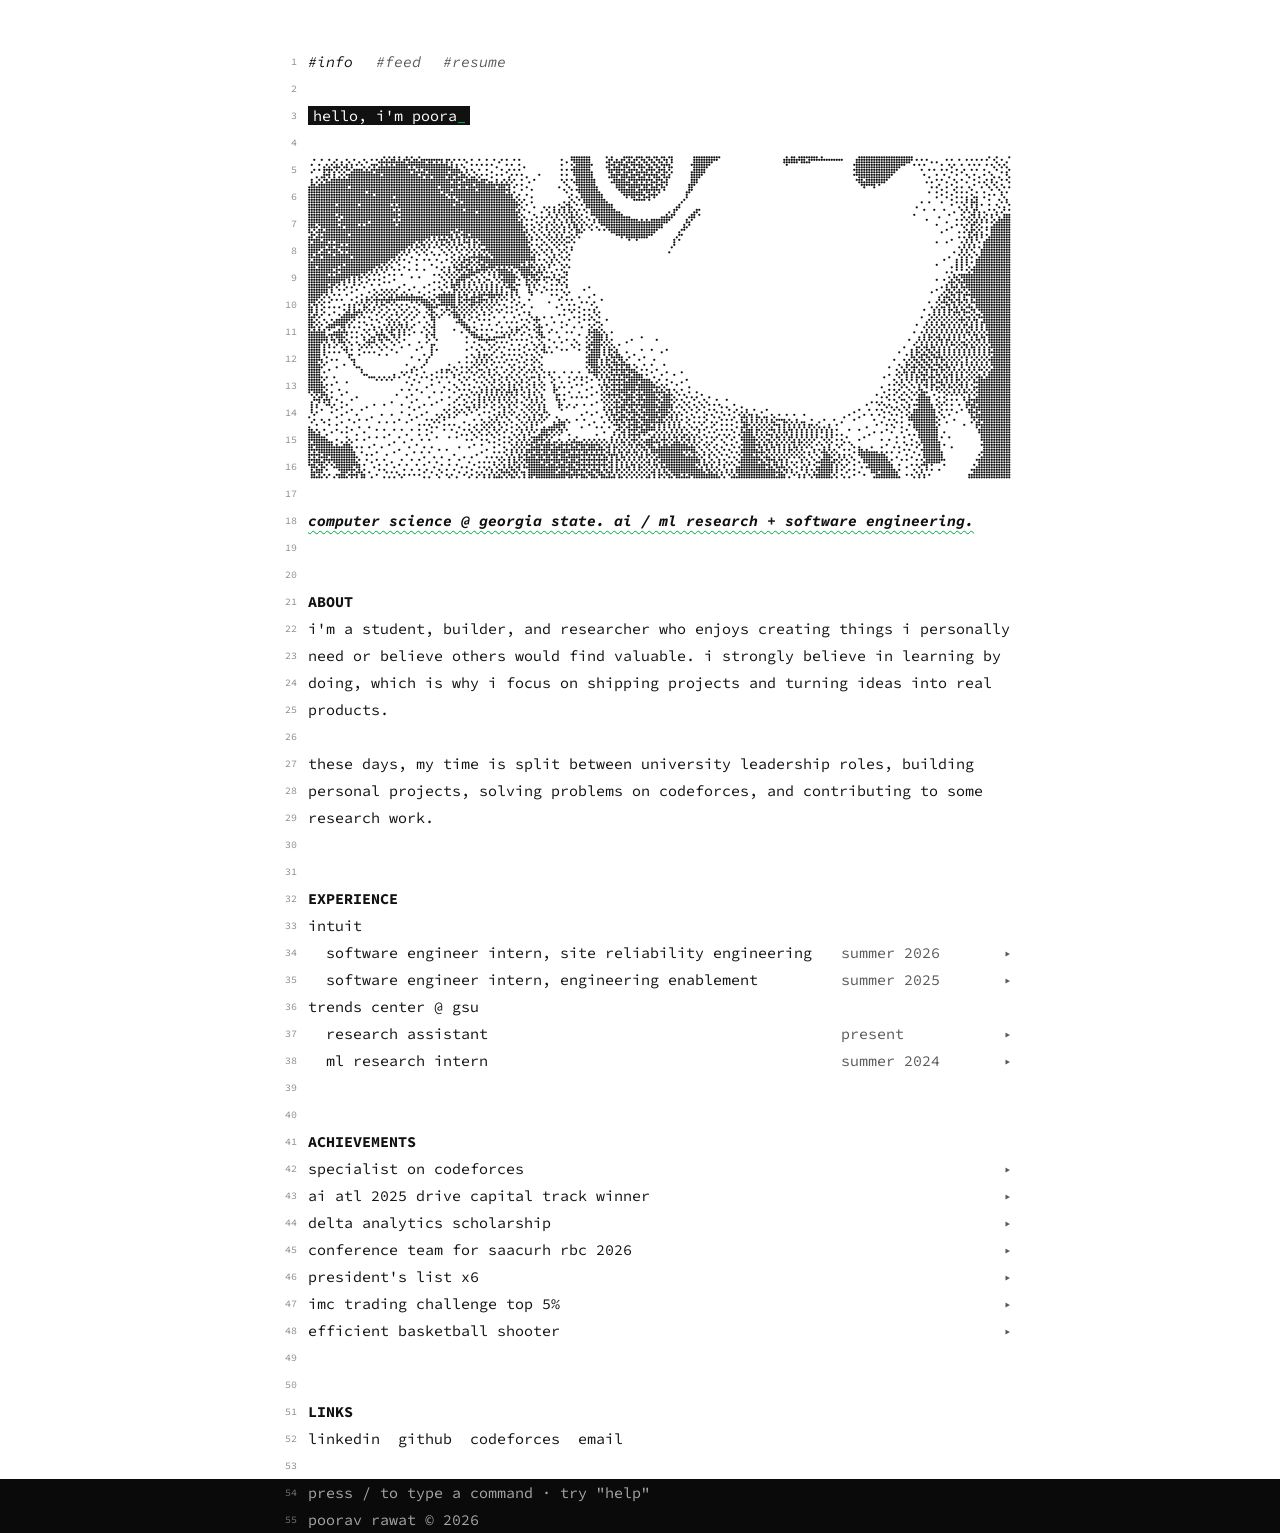
==== public/index.html @ 37508ff2 "Italicize dropdown descriptions Co-Authored-By: Devin AI <158243242+devin-ai-integration[bot]@users." ====
<!DOCTYPE html>
<html lang="en">

<head>
    <meta charset="UTF-8">
    <meta name="viewport" content="width=device-width, initial-scale=1.0">
    <meta name="description" content="Poorav Rawat — CS student at Georgia State, exploring AI, ML research, and software engineering.">
    <title>poorav rawat</title>

    <!-- Fonts -->
    <link rel="preconnect" href="https://fonts.googleapis.com">
    <link rel="preconnect" href="https://fonts.gstatic.com" crossorigin>
    <link href="https://fonts.googleapis.com/css2?family=Source+Code+Pro&display=swap" rel="stylesheet">

    <!-- Favicon -->
    <link rel="icon" type="image/x-icon" href="assets/favicon_io/favicon.ico">
    <link rel="icon" type="image/png" sizes="32x32" href="assets/favicon_io/favicon-32x32.png">
    <link rel="icon" type="image/png" sizes="16x16" href="assets/favicon_io/favicon-16x16.png">
    <link rel="apple-touch-icon" href="assets/favicon_io/apple-touch-icon.png">
    <link rel="manifest" href="assets/favicon_io/site.webmanifest">

    <!-- Stylesheet -->
    <link rel="stylesheet" href="css/style.css">
</head>

<body>
<main class="doc">
<div class="sheet">

  <div class="l"><nav class="nav" aria-label="Site"><a href="index.html" aria-current="page">info</a><a href="feed.html">feed</a><a href="assets/Poorav_Rawat_Resume.pdf" target="_blank" rel="noopener noreferrer">resume</a></nav></div>
  <div class="l"></div>
  <div class="l notice heading-row"><h1 id="hero-name" aria-label="Hello, I'm Poorav Rawat">Hello, I'm Poorav Rawat</h1></div>
  <div class="l"></div>
  <figure class="l portrait print"><span class="head"><canvas id="portrait" data-src="assets/profile.jpg" data-focus="0.25 0.52" data-zoom="1" role="img" aria-label="Dot-matrix print of Poorav Rawat"></canvas></span></figure>
  <div class="l"></div>
  <div class="l notice tagline"><p>Computer Science @ Georgia State. AI / ML research + software engineering.</p></div>
  <div class="l"></div>
  <div class="l"></div>
  <div class="l section-heading heading-row"><h2>About</h2></div>
  <div class="l notice"><p>I'm a student, builder, and researcher who enjoys creating things I personally need or believe others would find valuable. I strongly believe in learning by doing, which is why I focus on shipping projects and turning ideas into real products.</p></div>
  <div class="l"></div>
  <div class="l notice"><p>These days, my time is split between university leadership roles, building personal projects, solving problems on Codeforces, and contributing to some research work.</p></div>
  <div class="l"></div>
</div>

<div class="sheet">
  <div class="l"></div>
  <div class="l section-heading heading-row"><h2>Experience</h2></div>
  <div class="l caps"><span>Intuit</span></div>
  <div class="l tx"><span><button class="toggle" type="button" aria-expanded="false" aria-controls="exp-1">Software Engineer Intern, Site Reliability Engineering<span class="mk" aria-hidden="true">▸</span></button></span><span class="muted">Summer 2026</span></div>
  <div class="l notice indent muted detail" id="exp-1" hidden><p>Engineered zero-downtime database migrations, chaos-tested production resilience, and cut incident rollback times by 50%.</p></div>
  <div class="l tx"><span><button class="toggle" type="button" aria-expanded="false" aria-controls="exp-2">Software Engineer Intern, Engineering Enablement<span class="mk" aria-hidden="true">▸</span></button></span><span class="muted">Summer 2025</span></div>
  <div class="l notice indent muted detail" id="exp-2" hidden><p>Migrated Intuit Mailchimp&rsquo;s CI pipeline used by 600+ developers from bare metal colocation nodes to AWS based Jenkins pipeline and optimized resource usage with Kubernetes-based runners, which reduced CI times by almost 30 percent.</p></div>
  <div class="l caps"><span>Trends Center @ GSU</span></div>
  <div class="l tx"><span><button class="toggle" type="button" aria-expanded="false" aria-controls="exp-3">Research Assistant<span class="mk" aria-hidden="true">▸</span></button></span><span class="muted">Present</span></div>
  <div class="l notice indent muted detail" id="exp-3" hidden><p>Re-architected a PyTorch neuroimaging framework and implemented transformer attention layers, optimizing computational efficiency and throughput for large-scale datasets. Scaled the system via distributed Python pipelines on multi-GPU HPC clusters to ensure stable, high-throughput deep learning workflows.</p></div>
  <div class="l tx"><span><button class="toggle" type="button" aria-expanded="false" aria-controls="exp-4">ML Research Intern<span class="mk" aria-hidden="true">▸</span></button></span><span class="muted">Summer 2024</span></div>
  <div class="l notice indent muted detail" id="exp-4" hidden><p>Optimized architecture for a neuroimaging model for fMRI data using parameter screening (DSD) to isolate critical hyperparameters and reduce model error rates.</p></div>
</div>

<div class="sheet">
  <div class="l"></div>
</div>

<div class="sheet">
  <div class="l"></div>
  <div class="l section-heading heading-row"><h2>Achievements</h2></div>
  <div class="l tx flush"><span><button class="toggle" type="button" aria-expanded="false" aria-controls="ach-1">Specialist on Codeforces<span class="mk" aria-hidden="true">▸</span></button></span></div>
  <div class="l notice muted detail" id="ach-1" hidden><p>1500+ rating on Codeforces competitive programming platform (top 10%)</p></div>
  <div class="l tx flush"><span><button class="toggle" type="button" aria-expanded="false" aria-controls="ach-2">AI ATL 2025 Drive Capital track winner<span class="mk" aria-hidden="true">▸</span></button></span></div>
  <div class="l notice muted detail" id="ach-2" hidden><p>First place for implementing an industry grade application of AI</p></div>
  <div class="l tx flush"><span><button class="toggle" type="button" aria-expanded="false" aria-controls="ach-3">Delta analytics scholarship<span class="mk" aria-hidden="true">▸</span></button></span></div>
  <div class="l notice muted detail" id="ach-3" hidden><p>Awarded for exceptional achievements in the field of CS</p></div>
  <div class="l tx flush"><span><button class="toggle" type="button" aria-expanded="false" aria-controls="ach-4">Conference team for SAACURH RBC 2026<span class="mk" aria-hidden="true">▸</span></button></span></div>
  <div class="l notice muted detail" id="ach-4" hidden><p>Hospitality chair for SAACURH regional business conference</p></div>
  <div class="l tx flush"><span><button class="toggle" type="button" aria-expanded="false" aria-controls="ach-5">President's list x6<span class="mk" aria-hidden="true">▸</span></button></span></div>
  <div class="l notice muted detail" id="ach-5" hidden><p>Awarded for achieving a perfect 4.0 GPA, 6 semesters in a row</p></div>
  <div class="l tx flush"><span><button class="toggle" type="button" aria-expanded="false" aria-controls="ach-6">IMC Trading Challenge Top 5%<span class="mk" aria-hidden="true">▸</span></button></span></div>
  <div class="l notice muted detail" id="ach-6" hidden><p>Ranked in the top 5% among 18k+ teams in the annual IMC trading challenge</p></div>
  <div class="l tx flush"><span><button class="toggle" type="button" aria-expanded="false" aria-controls="ach-7">Efficient basketball shooter<span class="mk" aria-hidden="true">▸</span></button></span></div>
  <div class="l notice muted detail" id="ach-7" hidden><p>50% from 3 point line (better than Steph Curry's 3pt%)</p></div>
</div>

<div class="sheet">
  <div class="l"></div>
  <div class="l"></div>
  <div class="l section-heading heading-row"><h2>Links</h2></div>
  <div class="l"><span class="chips">
      <a href="https://www.linkedin.com/in/pooravrawat/" target="_blank" rel="noopener noreferrer">LinkedIn</a>
      <a href="https://github.com/pooravrawat1" target="_blank" rel="noopener noreferrer">GitHub</a>
      <a href="https://codeforces.com/profile/prawat2" target="_blank" rel="noopener noreferrer">Codeforces</a>
      <a href="mailto:pooravrawat@gmail.com">Email</a>
  </span></div>
  <div class="l pre-foot"></div>
</div>
<div class="site-footer">
<div class="sheet">
  <div class="l command-hint muted"><span>press / to type a command · try "help"</span></div>
  <footer class="l foot"><span>Poorav Rawat &copy; 2026</span></footer>
</div>
</div>
</main>

<script src="js/main.js"></script>
</body>

</html>
---- public/css/style.css ----
/* A printed transcript: one monospace face at one weight, every line numbered. */
:root {
    --ink: #111;
    --paper: #fff;
    --gutter: #8a8a8a;
    --faint: #c9c9c9;
    --muted: #595959;
    --accent: #00a83e;
    --mono: "Source Code Pro", ui-monospace, Menlo, monospace;
    --lh: 1.8;
}

html {
    color-scheme: light;
}

*,
*::before,
*::after {
    box-sizing: border-box;
}

html {
    -webkit-text-size-adjust: 100%;
}

body {
    margin: 0;
    color: var(--ink);
    font-family: var(--mono);
    font-size: 15px;
    line-height: var(--lh);
    text-transform: lowercase;
}

a {
    color: inherit;
    text-decoration: none;
}

a:hover,
a:focus-visible {
    color: var(--accent);
    outline: none;
    text-decoration: none;
}

b, strong, em, th, h1, h2, h3, h4, h5, h6 {
    font-weight: 400;
}

h1, h2, h3, p, figure {
    font: inherit;
    margin: 0;
}

h1 {
    display: inline;
    text-align: left;
    padding: 0 .5ch;
    background: var(--ink);
    color: var(--paper);
    -webkit-box-decoration-break: clone;
    box-decoration-break: clone;
}

::selection {
    background: var(--ink);
    color: var(--paper);
}

/* ─── Sheet & numbered lines ─────────────── */
.doc {
    counter-reset: ln;
    display: flex;
    flex-direction: column;
    min-height: 100vh;
    padding: 48px 0 0;
}

.sheet {
    max-width: 88ch;
    width: 100%;
    margin: 0 auto;
    padding: 0 24px 0 64px;
}

.l {
    counter-increment: ln;
    position: relative;
    min-height: calc(var(--lh) * 1em);
    display: flex;
    flex-wrap: wrap;
    justify-content: space-between;
    column-gap: 2ch;
}

.l::before {
    content: counter(ln);
    position: absolute;
    left: -5ch;
    width: 3.2ch;
    text-align: right;
    font-size: 10px;
    color: var(--gutter);
    top: .55em;
}

.l[data-ln]::before {
    cursor: pointer;
}

.l:hover::before {
    color: var(--accent);
}

.l.hl {
    isolation: isolate;
}

.l.hl::after {
    content: "";
    position: absolute;
    z-index: -1;
    inset: 0 0 0 -5ch;
    background: color-mix(in srgb, var(--accent) 12%, transparent);
}

.l.hl::before {
    color: var(--accent);
}

/* Set by main.js: one number per rendered line, so a wrapped row reads 6, 7. */
.l[data-ln]::before {
    content: attr(data-ln);
    white-space: pre;
    line-height: var(--ln-lh);
    top: 0;
}

.l[data-ln][data-first]::before {
    cursor: pointer;
}

.l[hidden] {
    display: none;
}

.indent {
    padding-left: 2ch;
}

.indent2 {
    padding-left: 4ch;
}

.muted {
    color: var(--muted);
}

.detail p {
    font-style: italic;
}

.tagline p {
    font-weight: 700;
    font-style: italic;
    text-decoration: underline wavy var(--accent);
    text-decoration-thickness: 1px;
    text-underline-offset: 4px;
}

/* Two-column table rows: entry on the left, date on the right. */
.tx {
    display: grid;
    grid-template-columns: 1fr 16ch;
    column-gap: 2ch;
}

.tx > :last-child {
    text-align: left;
}

/* Three-column rows: number, title, year. */
.kv3 {
    display: grid;
    grid-template-columns: 6ch 1fr 8ch;
    column-gap: 0;
}

.section-heading {
    display: block;
    text-align: left;
}

.heading-row {
    display: block;
}

.section-heading h2,
.prose h2 {
    text-align: left;
    text-transform: uppercase;
    font-weight: 700;
}

.nav {
    display: flex;
    flex: 1 1 auto;
    flex-wrap: wrap;
    column-gap: 2.5ch;
    justify-content: flex-start;
}

.nav a {
    color: var(--muted);
    font-style: italic;
    text-decoration: none;
}

.nav a::before {
    content: "#";
}

.nav a[aria-current="page"] {
    color: var(--ink);
}

.nav a:hover,
.nav a:focus-visible {
    color: var(--accent);
    outline: none;
    text-decoration: none;
}

.chips {
    display: flex;
    flex-wrap: wrap;
    column-gap: 2ch;
}

.cursor {
    animation: blink 1s step-end infinite;
    color: var(--accent);
}

@keyframes blink {
    50% { opacity: 0; }
}

/* ─── Expandable rows ────────────────────── */
.toggle {
    font: inherit;
    color: inherit;
    background: none;
    border: 0;
    padding: 0;
    margin: 0;
    text-align: left;
    text-transform: inherit;
    cursor: pointer;
    padding-left: 2ch;
}

.flush .toggle {
    padding-left: 0;
}

.tx:has(.toggle) {
    padding-right: 3ch;
}

.toggle .mk {
    position: absolute;
    top: 0;
    right: 0;
    width: 2ch;
    text-align: right;
    color: var(--muted);
}

.toggle:hover,
.toggle:focus-visible {
    outline: none;
    background: transparent;
    color: var(--accent);
}

.toggle:hover .mk,
.toggle:focus-visible .mk {
    color: var(--accent);
}

/* ─── Dot-matrix portrait ────────────────── */
.portrait {
    justify-content: flex-start;
}

.portrait .head {
    display: block;
    flex: 1 1 100%;
    min-width: 0;
    width: 100%;
}

.portrait canvas {
    display: block;
    width: 100%;
    height: calc(var(--lh) * 1em * 12);
}

/* The portrait prints top to bottom in bands, under a dotted print head. */
.portrait.print .head {
    position: relative;
    animation: print-pass 1.6s steps(12, end) .4s backwards;
}

.portrait.print .head::after {
    content: "";
    position: absolute;
    left: 0;
    right: 0;
    top: -2px;
    height: 2px;
    opacity: 0;
    background: repeating-linear-gradient(90deg, var(--ink) 0 1.5px, transparent 1.5px 3px);
    animation: print-head 1.6s steps(12, end) .4s;
}

@keyframes print-pass {
    from { clip-path: inset(-4px -4px 100% -4px); }
    to { clip-path: inset(-4px -4px 0 -4px); }
}

@keyframes print-head {
    from { top: -2px; opacity: 1; }
    to { top: calc(100% - 2px); opacity: 1; }
}

/* ─── Feed ───────────────────────────────── */
a.row-link {
    text-decoration: none;
}

a.row-link:focus-visible {
    outline: none;
}

/* ─── Footer ─────────────────────────────── */
.site-footer {
    color-scheme: dark;
    --ink: #f2f2f2;
    --paper: #0a0a0a;
    --gutter: #747474;
    --faint: #3d3d3d;
    --muted: #a6a6a6;
    --accent: #00a83e;
    flex: 1 0 auto;
    background: var(--paper);
    color: var(--ink);
}

.foot {
    color: var(--muted);
}

.command-hint {
    color: var(--muted);
}

.command-bar {
    position: fixed;
    z-index: 1000;
    inset: auto 0 0;
    padding: .5em 0;
    border-top: 1px solid var(--faint);
    background: var(--paper);
    color: var(--ink);
    box-shadow: 0 -3px 0 color-mix(in srgb, var(--ink) 8%, transparent);
}

.command-inner {
    max-width: 88ch;
    margin: 0 auto;
    padding: 0 24px 0 64px;
}

.command-output {
    max-height: calc(var(--lh) * 8em);
    overflow: auto;
    white-space: pre-wrap;
    color: var(--muted);
}

.command-output:empty {
    display: none;
}

.command-form {
    display: flex;
    align-items: baseline;
    gap: 1ch;
}

.command-prompt {
    color: var(--accent);
}

.command-input {
    flex: 1;
    min-width: 0;
    border: 0;
    outline: 0;
    padding: 0;
    background: transparent;
    color: var(--ink);
    font: inherit;
    text-transform: lowercase;
    caret-color: var(--accent);
}

.command-input::selection {
    background: var(--ink);
    color: var(--paper);
}

.doc > .tail {
    padding-bottom: calc(var(--lh) * 3em);
}

/* ─── Small screens ──────────────────────── */
@media (max-width: 720px) {
    body {
        font-size: 13px;
    }

    .doc {
        padding-top: 28px;
    }

    .sheet {
        padding: 0 16px 0 44px;
    }

    .l::before {
        left: -4.4ch;
    }

    .tx {
        grid-template-columns: 1fr auto;
    }

    .kv3 {
        grid-template-columns: 5ch 1fr 5ch;
    }

    .command-bar {
        padding-inline: 0;
    }

    .command-inner {
        padding: 0 16px 0 44px;
    }

}

@media (prefers-reduced-motion: reduce) {
    *,
    *::before,
    *::after {
        animation: none !important;
        transition: none !important;
    }
}
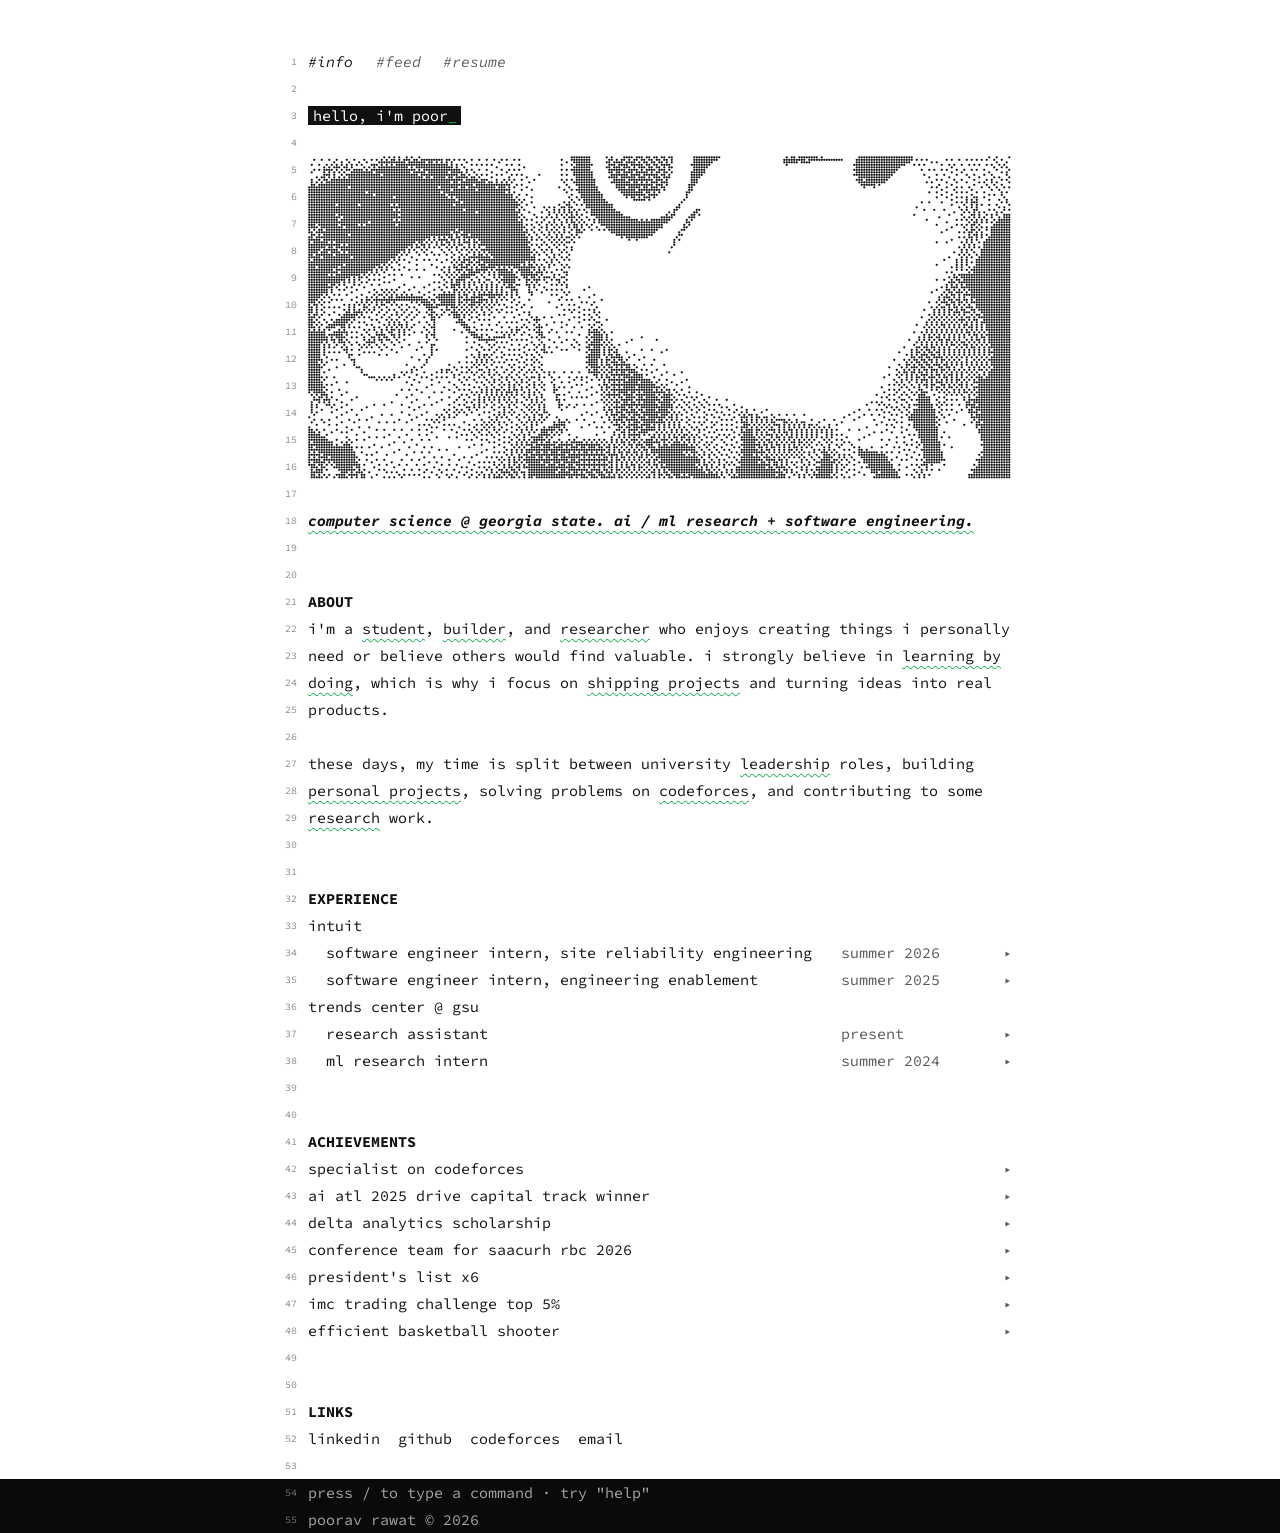
==== commit e7cc805b: "Underline about-section keywords with the green squiggle Co-Authored-By: Devin AI <158243242+devin-a" ====
--- a/public/index.html
+++ b/public/index.html
@@ -37,9 +37,9 @@
   <div class="l"></div>
   <div class="l"></div>
   <div class="l section-heading heading-row"><h2>About</h2></div>
-  <div class="l notice"><p>I'm a student, builder, and researcher who enjoys creating things I personally need or believe others would find valuable. I strongly believe in learning by doing, which is why I focus on shipping projects and turning ideas into real products.</p></div>
+  <div class="l notice"><p>I'm a <span class="sq">student</span>, <span class="sq">builder</span>, and <span class="sq">researcher</span> who enjoys creating things I personally need or believe others would find valuable. I strongly believe in <span class="sq">learning by doing</span>, which is why I focus on <span class="sq">shipping projects</span> and turning ideas into real products.</p></div>
   <div class="l"></div>
-  <div class="l notice"><p>These days, my time is split between university leadership roles, building personal projects, solving problems on Codeforces, and contributing to some research work.</p></div>
+  <div class="l notice"><p>These days, my time is split between university <span class="sq">leadership</span> roles, building <span class="sq">personal projects</span>, solving problems on <span class="sq">Codeforces</span>, and contributing to some <span class="sq">research</span> work.</p></div>
   <div class="l"></div>
 </div>
 
--- a/public/css/style.css
+++ b/public/css/style.css
@@ -165,6 +165,10 @@
 .tagline p {
     font-weight: 700;
     font-style: italic;
+}
+
+.tagline p,
+.sq {
     text-decoration: underline wavy var(--accent);
     text-decoration-thickness: 1px;
     text-underline-offset: 4px;
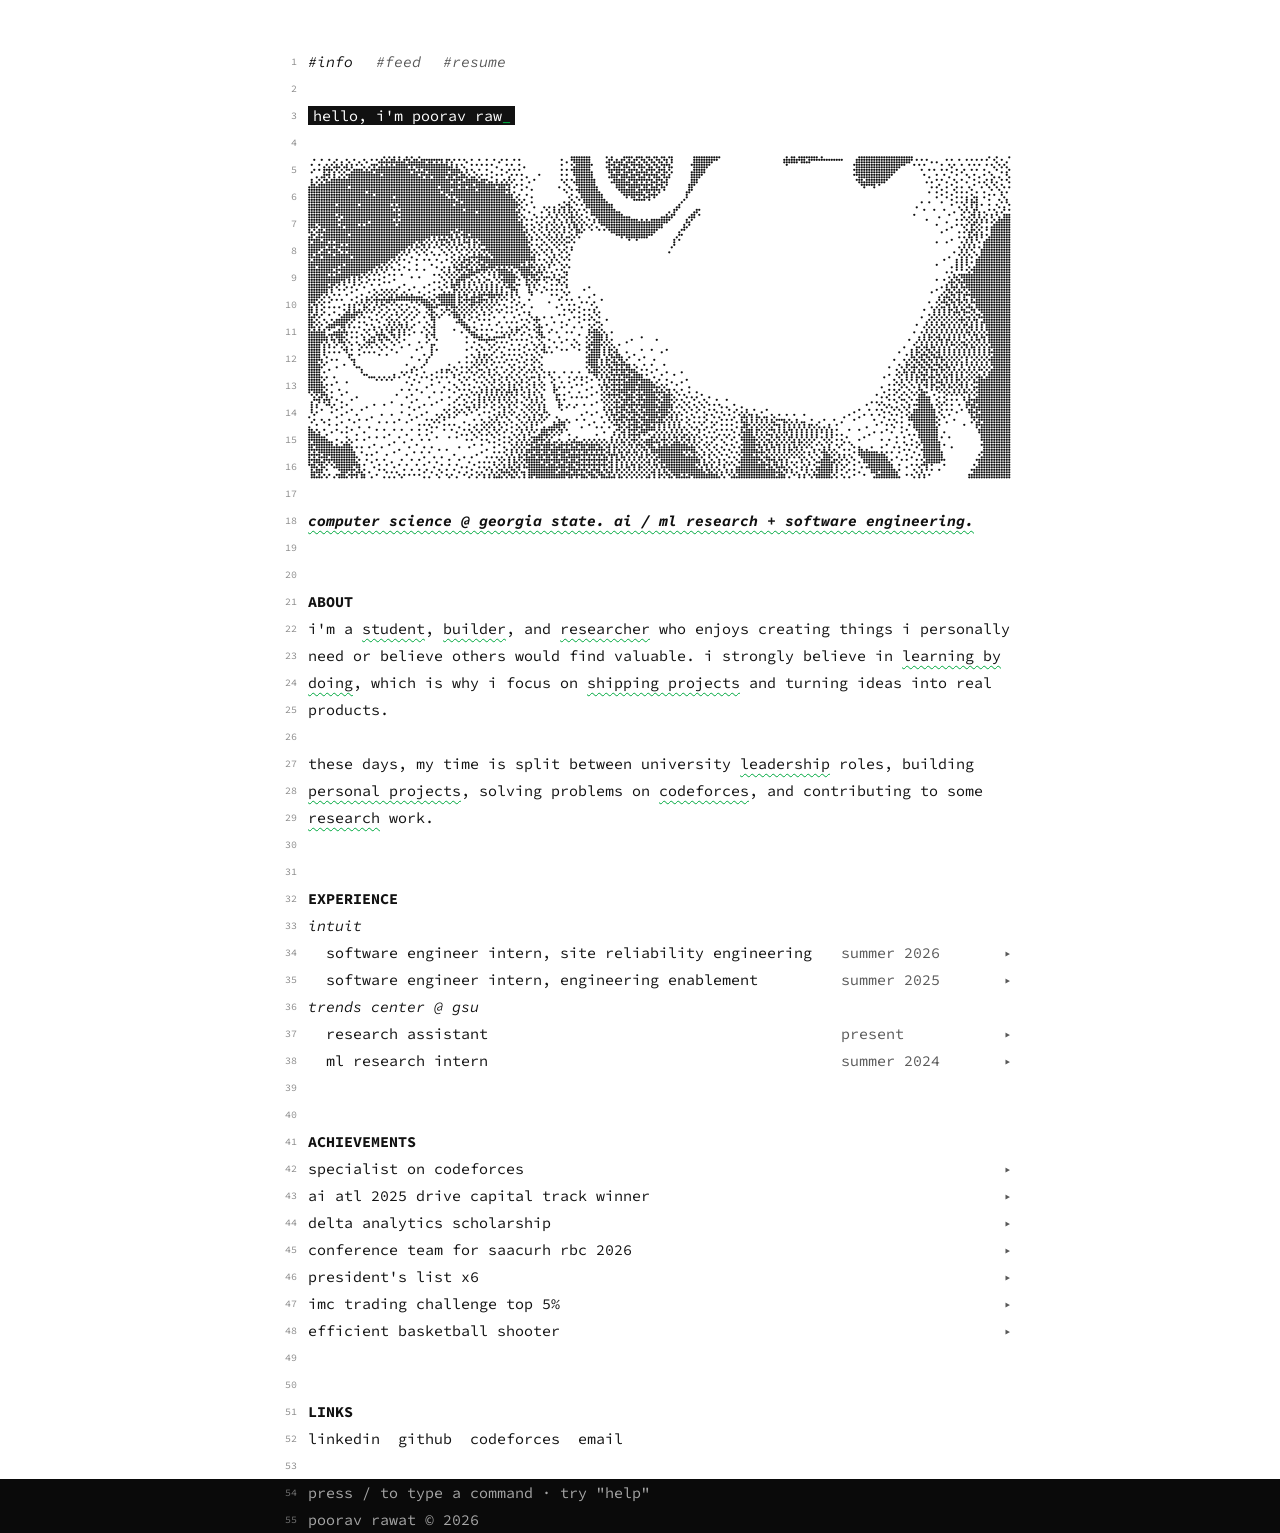
==== commit 8333f969: "Transparent scrollbar, full-row dropdown hit area, italic company names Co-Authored-By: Devin AI <15" ====
--- a/public/index.html
+++ b/public/index.html
@@ -46,12 +46,12 @@
 <div class="sheet">
   <div class="l"></div>
   <div class="l section-heading heading-row"><h2>Experience</h2></div>
-  <div class="l caps"><span>Intuit</span></div>
+  <div class="l caps company"><span>Intuit</span></div>
   <div class="l tx"><span><button class="toggle" type="button" aria-expanded="false" aria-controls="exp-1">Software Engineer Intern, Site Reliability Engineering<span class="mk" aria-hidden="true">▸</span></button></span><span class="muted">Summer 2026</span></div>
   <div class="l notice indent muted detail" id="exp-1" hidden><p>Engineered zero-downtime database migrations, chaos-tested production resilience, and cut incident rollback times by 50%.</p></div>
   <div class="l tx"><span><button class="toggle" type="button" aria-expanded="false" aria-controls="exp-2">Software Engineer Intern, Engineering Enablement<span class="mk" aria-hidden="true">▸</span></button></span><span class="muted">Summer 2025</span></div>
   <div class="l notice indent muted detail" id="exp-2" hidden><p>Migrated Intuit Mailchimp&rsquo;s CI pipeline used by 600+ developers from bare metal colocation nodes to AWS based Jenkins pipeline and optimized resource usage with Kubernetes-based runners, which reduced CI times by almost 30 percent.</p></div>
-  <div class="l caps"><span>Trends Center @ GSU</span></div>
+  <div class="l caps company"><span>Trends Center @ GSU</span></div>
   <div class="l tx"><span><button class="toggle" type="button" aria-expanded="false" aria-controls="exp-3">Research Assistant<span class="mk" aria-hidden="true">▸</span></button></span><span class="muted">Present</span></div>
   <div class="l notice indent muted detail" id="exp-3" hidden><p>Re-architected a PyTorch neuroimaging framework and implemented transformer attention layers, optimizing computational efficiency and throughput for large-scale datasets. Scaled the system via distributed Python pipelines on multi-GPU HPC clusters to ensure stable, high-throughput deep learning workflows.</p></div>
   <div class="l tx"><span><button class="toggle" type="button" aria-expanded="false" aria-controls="exp-4">ML Research Intern<span class="mk" aria-hidden="true">▸</span></button></span><span class="muted">Summer 2024</span></div>
--- a/public/css/style.css
+++ b/public/css/style.css
@@ -12,6 +12,21 @@
 
 html {
     color-scheme: light;
+    scrollbar-color: var(--faint) transparent;
+}
+
+::-webkit-scrollbar {
+    background: transparent;
+}
+
+::-webkit-scrollbar-track,
+::-webkit-scrollbar-corner {
+    background: transparent;
+}
+
+::-webkit-scrollbar-thumb {
+    background: var(--faint);
+    border-radius: 999px;
 }
 
 *,
@@ -158,7 +173,8 @@
     color: var(--muted);
 }
 
-.detail p {
+.detail p,
+.company span {
     font-style: italic;
 }
 
@@ -266,6 +282,13 @@
     padding-left: 2ch;
 }
 
+/* Stretch the button's hit area over its whole row. */
+.toggle::after {
+    content: "";
+    position: absolute;
+    inset: 0;
+}
+
 .flush .toggle {
     padding-left: 0;
 }
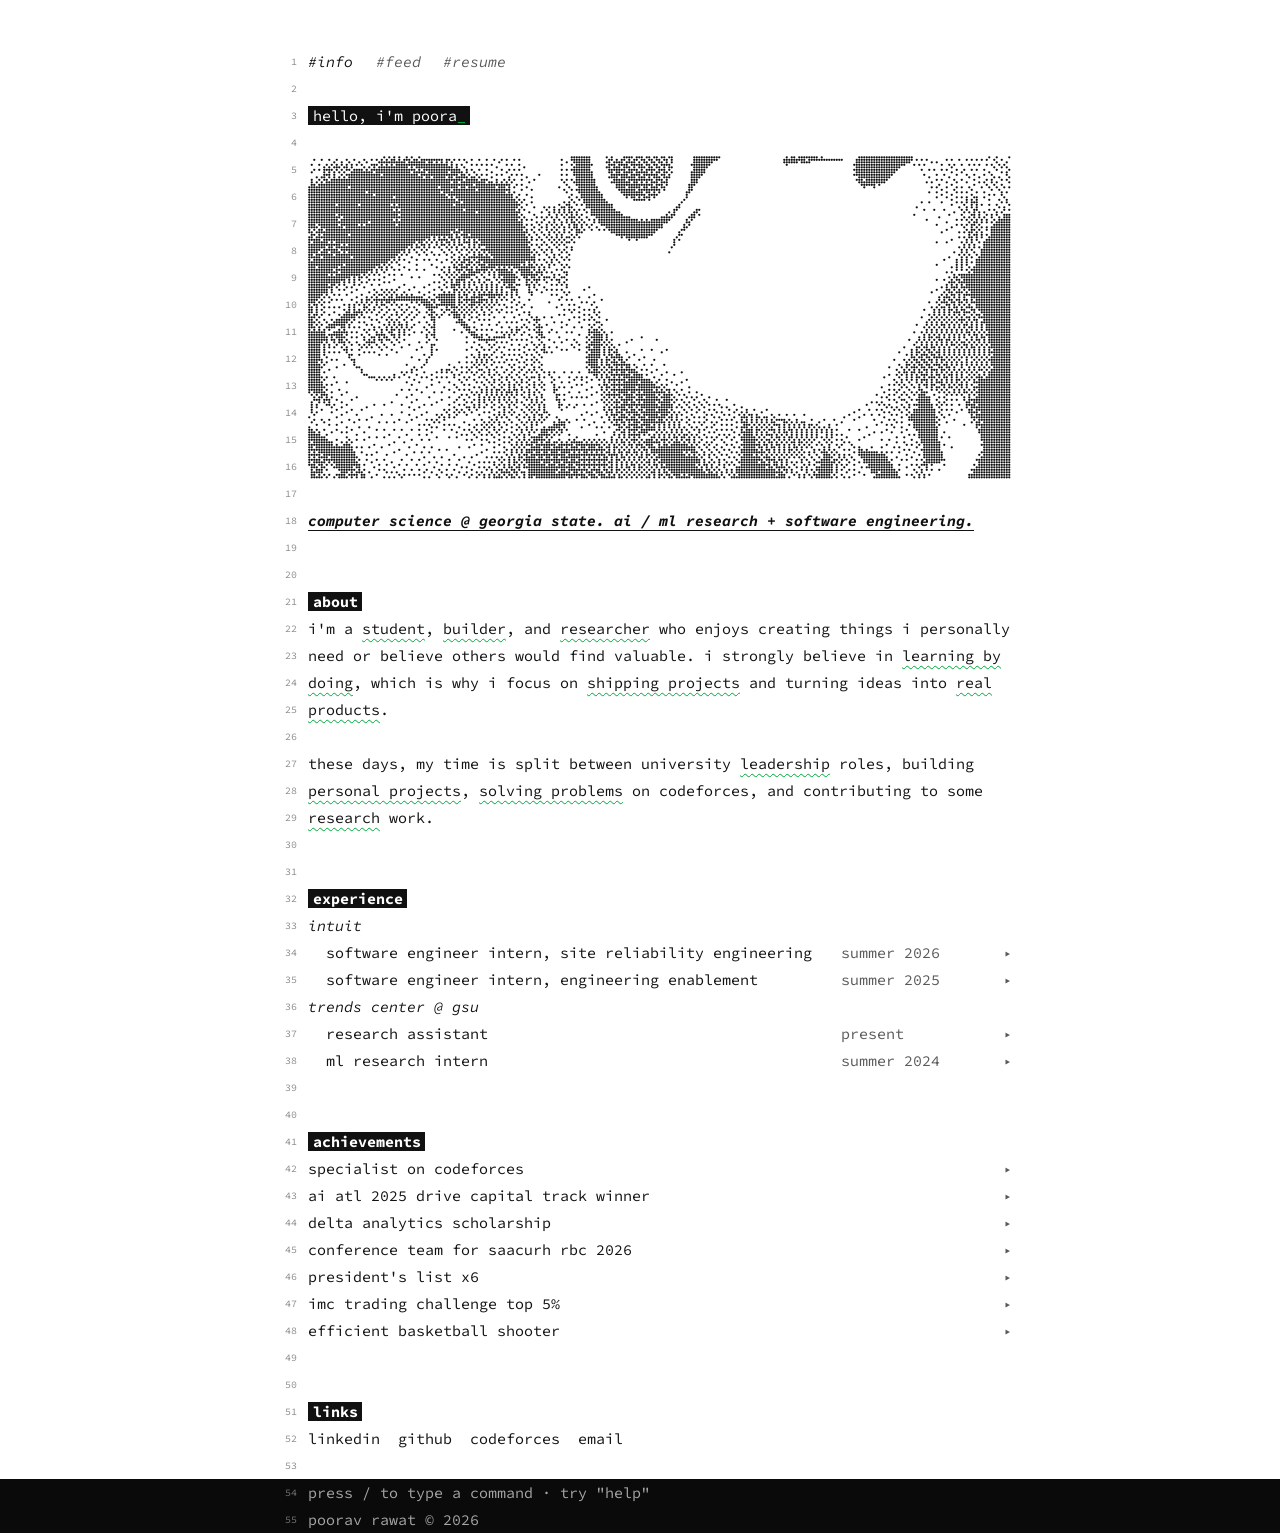
==== commit 791cf4ce: "Hide scrollbar, animate dropdowns, adjust tagline and about underlines Generated with [Devin](https:" ====
--- a/public/index.html
+++ b/public/index.html
@@ -37,9 +37,9 @@
   <div class="l"></div>
   <div class="l"></div>
   <div class="l section-heading heading-row"><h2>About</h2></div>
-  <div class="l notice"><p>I'm a <span class="sq">student</span>, <span class="sq">builder</span>, and <span class="sq">researcher</span> who enjoys creating things I personally need or believe others would find valuable. I strongly believe in <span class="sq">learning by doing</span>, which is why I focus on <span class="sq">shipping projects</span> and turning ideas into real products.</p></div>
+  <div class="l notice"><p>I'm a <span class="sq">student</span>, <span class="sq">builder</span>, and <span class="sq">researcher</span> who enjoys creating things I personally need or believe others would find valuable. I strongly believe in <span class="sq">learning by doing</span>, which is why I focus on <span class="sq">shipping projects</span> and turning ideas into <span class="sq">real products</span>.</p></div>
   <div class="l"></div>
-  <div class="l notice"><p>These days, my time is split between university <span class="sq">leadership</span> roles, building <span class="sq">personal projects</span>, solving problems on <span class="sq">Codeforces</span>, and contributing to some <span class="sq">research</span> work.</p></div>
+  <div class="l notice"><p>These days, my time is split between university <span class="sq">leadership</span> roles, building <span class="sq">personal projects</span>, <span class="sq">solving problems</span> on Codeforces, and contributing to some <span class="sq">research</span> work.</p></div>
   <div class="l"></div>
 </div>
 
--- a/public/css/style.css
+++ b/public/css/style.css
@@ -12,21 +12,16 @@
 
 html {
     color-scheme: light;
-    scrollbar-color: var(--faint) transparent;
+}
+
+* {
+    scrollbar-width: none;
 }
 
 ::-webkit-scrollbar {
-    background: transparent;
-}
-
-::-webkit-scrollbar-track,
-::-webkit-scrollbar-corner {
-    background: transparent;
-}
-
-::-webkit-scrollbar-thumb {
-    background: var(--faint);
-    border-radius: 999px;
+    display: none;
+    width: 0;
+    height: 0;
 }
 
 *,
@@ -69,7 +64,8 @@
     margin: 0;
 }
 
-h1 {
+h1,
+.section-heading h2 {
     display: inline;
     text-align: left;
     padding: 0 .5ch;
@@ -181,9 +177,11 @@
 .tagline p {
     font-weight: 700;
     font-style: italic;
-}
-
-.tagline p,
+    text-decoration: underline currentColor;
+    text-decoration-thickness: 1px;
+    text-underline-offset: 4px;
+}
+
 .sq {
     text-decoration: underline wavy var(--accent);
     text-decoration-thickness: 1px;
@@ -217,7 +215,10 @@
     display: block;
 }
 
-.section-heading h2,
+.section-heading h2 {
+    font-weight: 700;
+}
+
 .prose h2 {
     text-align: left;
     text-transform: uppercase;
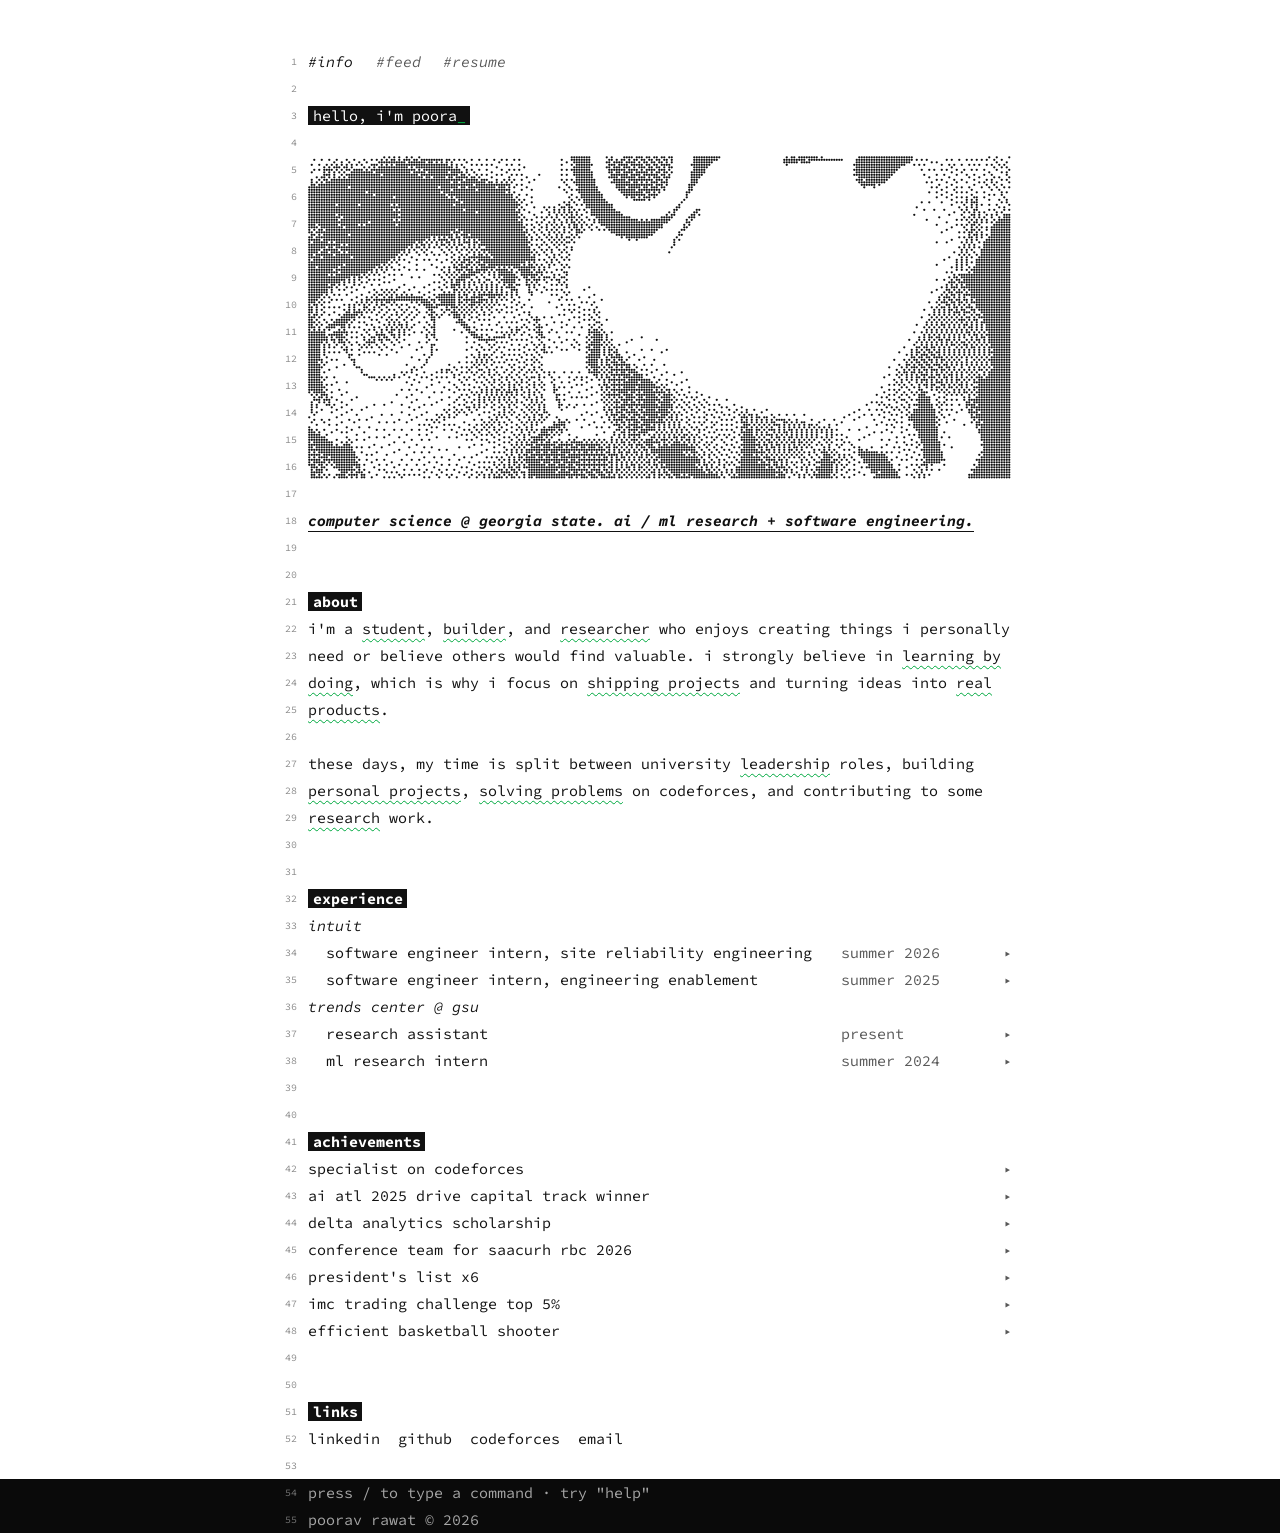
==== commit 64ff0954: "Add SEO metadata, robots.txt and sitemap; draw tagline underline so it shows on phones Generated wit" ====
--- a/public/index.html
+++ b/public/index.html
@@ -6,6 +6,20 @@
     <meta name="viewport" content="width=device-width, initial-scale=1.0">
     <meta name="description" content="Poorav Rawat — CS student at Georgia State, exploring AI, ML research, and software engineering.">
     <title>poorav rawat</title>
+
+    <!-- SEO -->
+    <link rel="canonical" href="https://pooravrawat.vercel.app/">
+    <meta property="og:type" content="website">
+    <meta property="og:site_name" content="Poorav Rawat">
+    <meta property="og:title" content="poorav rawat">
+    <meta property="og:description" content="Poorav Rawat — CS student at Georgia State, exploring AI, ML research, and software engineering.">
+    <meta property="og:url" content="https://pooravrawat.vercel.app/">
+    <meta property="og:image" content="https://pooravrawat.vercel.app/assets/profile.jpg">
+    <meta name="twitter:card" content="summary">
+    <meta name="twitter:title" content="poorav rawat">
+    <meta name="twitter:description" content="Poorav Rawat — CS student at Georgia State, exploring AI, ML research, and software engineering.">
+    <meta name="twitter:image" content="https://pooravrawat.vercel.app/assets/profile.jpg">
+    <script type="application/ld+json">{"@context": "https://schema.org", "@type": "Person", "name": "Poorav Rawat", "url": "https://pooravrawat.vercel.app/", "image": "https://pooravrawat.vercel.app/assets/profile.jpg", "jobTitle": "Computer Science Student", "alumniOf": {"@type": "CollegeOrUniversity", "name": "Georgia State University"}, "sameAs": ["https://www.linkedin.com/in/pooravrawat/", "https://github.com/pooravrawat1", "https://codeforces.com/profile/prawat2", "https://devpost.com/pooravrawat1"]}</script>
 
     <!-- Fonts -->
     <link rel="preconnect" href="https://fonts.googleapis.com">
@@ -33,7 +47,7 @@
   <div class="l"></div>
   <figure class="l portrait print"><span class="head"><canvas id="portrait" data-src="assets/profile.jpg" data-focus="0.25 0.52" data-zoom="1" role="img" aria-label="Dot-matrix print of Poorav Rawat"></canvas></span></figure>
   <div class="l"></div>
-  <div class="l notice tagline"><p>Computer Science @ Georgia State. AI / ML research + software engineering.</p></div>
+  <div class="l notice tagline"><p><span class="ul">Computer Science @ Georgia State. AI / ML research + software engineering.</span></p></div>
   <div class="l"></div>
   <div class="l"></div>
   <div class="l section-heading heading-row"><h2>About</h2></div>
--- a/public/css/style.css
+++ b/public/css/style.css
@@ -65,7 +65,8 @@
 }
 
 h1,
-.section-heading h2 {
+.section-heading h2,
+.prose h2 {
     display: inline;
     text-align: left;
     padding: 0 .5ch;
@@ -177,9 +178,13 @@
 .tagline p {
     font-weight: 700;
     font-style: italic;
-    text-decoration: underline currentColor;
-    text-decoration-thickness: 1px;
-    text-underline-offset: 4px;
+}
+
+.tagline .ul {
+    padding-bottom: 2px;
+    background: linear-gradient(currentColor, currentColor) left bottom / 100% 1px no-repeat;
+    -webkit-box-decoration-break: clone;
+    box-decoration-break: clone;
 }
 
 .sq {
@@ -220,8 +225,6 @@
 }
 
 .prose h2 {
-    text-align: left;
-    text-transform: uppercase;
     font-weight: 700;
 }
 
@@ -294,8 +297,34 @@
     padding-left: 0;
 }
 
-.tx:has(.toggle) {
+.tx:has(.toggle),
+.kv3 {
     padding-right: 3ch;
+}
+
+.proj-detail {
+    padding-left: 6ch;
+}
+
+.proj-detail p {
+    flex: 1 1 100%;
+}
+
+.proj-links {
+    display: inline-flex;
+    align-items: center;
+    column-gap: 1.5ch;
+    height: calc(var(--lh) * 1em);
+}
+
+.proj-links a {
+    display: inline-flex;
+}
+
+.proj-links svg {
+    width: 1.1em;
+    height: 1.1em;
+    fill: currentColor;
 }
 
 .toggle .mk {
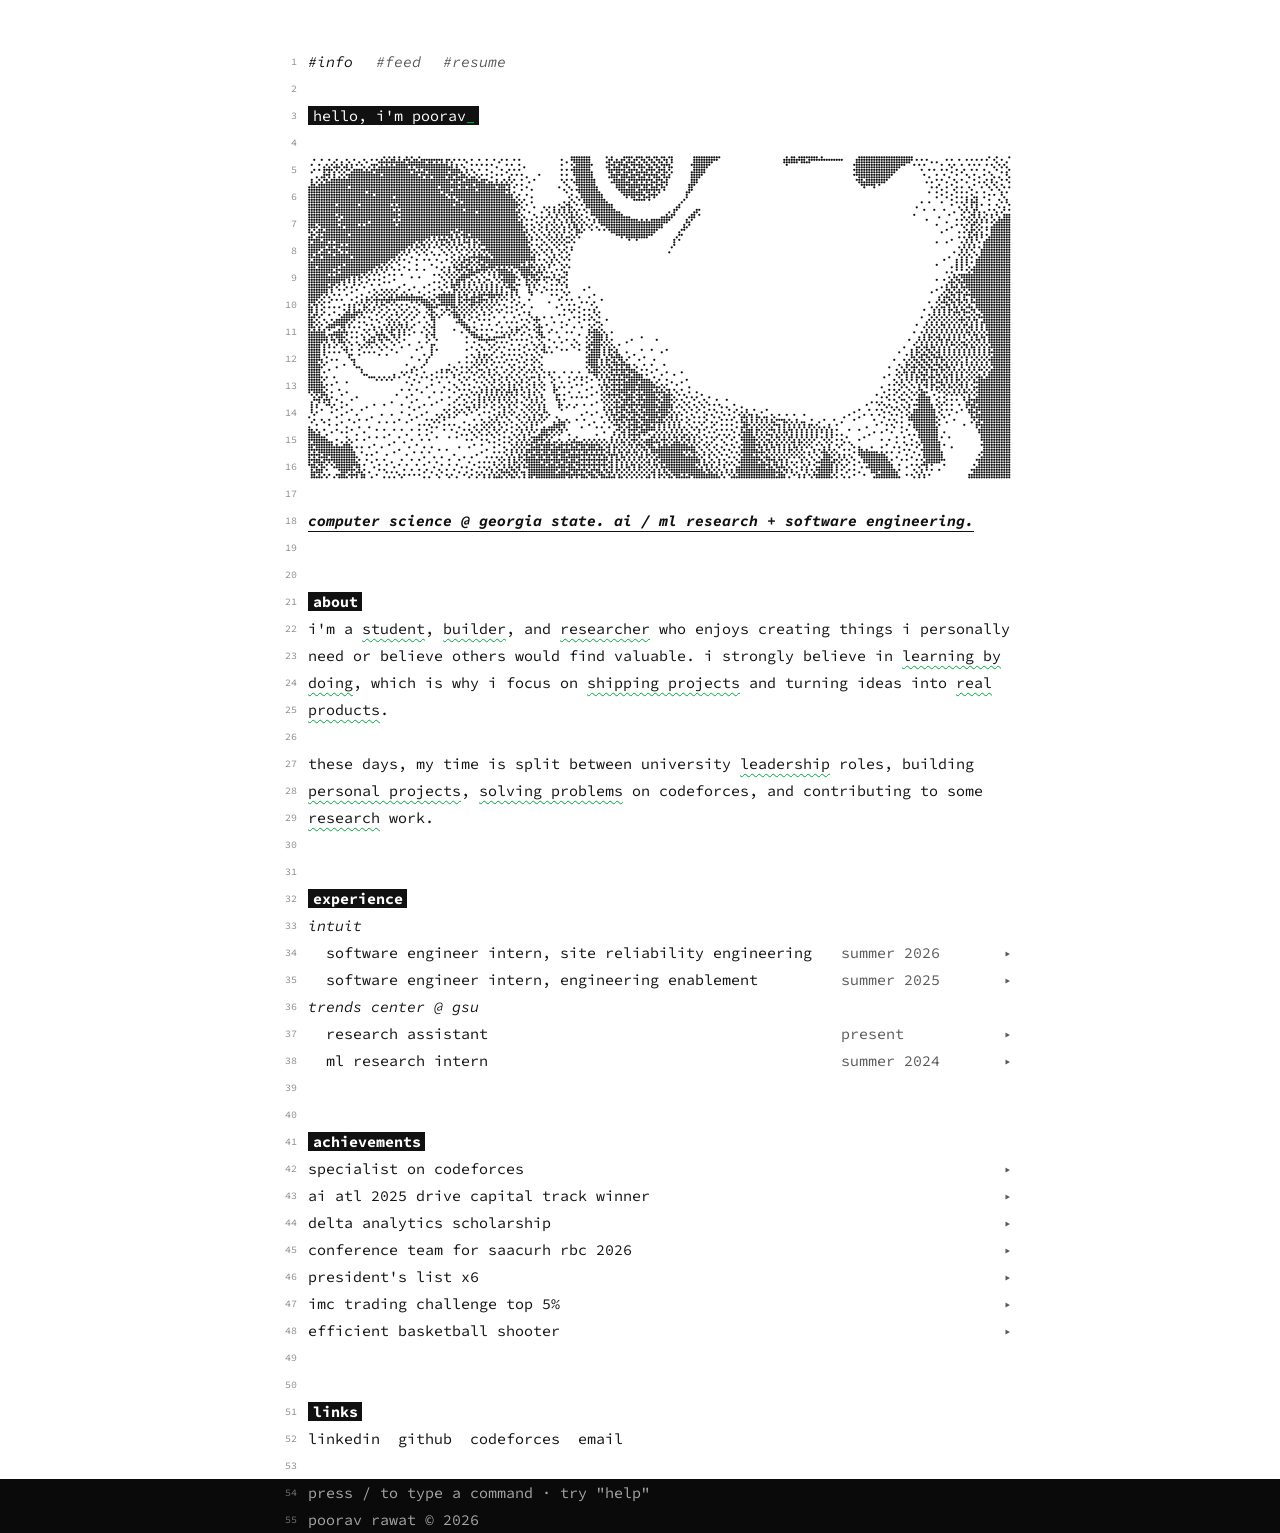
==== commit e75f6280: "Verify portfolio ownership in Google Search Console" ====
--- a/public/index.html
+++ b/public/index.html
@@ -2,21 +2,22 @@
 <html lang="en">
 
 <head>
+    <meta name="google-site-verification" content="_u-T3CTmXigbTldumlI5mZJqiGMUm0jABDfGoVp0IJI">
     <meta charset="UTF-8">
     <meta name="viewport" content="width=device-width, initial-scale=1.0">
     <meta name="description" content="Poorav Rawat — CS student at Georgia State, exploring AI, ML research, and software engineering.">
-    <title>poorav rawat</title>
+    <title>poorav rawat - ai/ml research and software engineering</title>
 
     <!-- SEO -->
     <link rel="canonical" href="https://pooravrawat.vercel.app/">
     <meta property="og:type" content="website">
     <meta property="og:site_name" content="Poorav Rawat">
-    <meta property="og:title" content="poorav rawat">
+    <meta property="og:title" content="poorav rawat - ai/ml research and software engineering">
     <meta property="og:description" content="Poorav Rawat — CS student at Georgia State, exploring AI, ML research, and software engineering.">
     <meta property="og:url" content="https://pooravrawat.vercel.app/">
     <meta property="og:image" content="https://pooravrawat.vercel.app/assets/profile.jpg">
     <meta name="twitter:card" content="summary">
-    <meta name="twitter:title" content="poorav rawat">
+    <meta name="twitter:title" content="poorav rawat - ai/ml research and software engineering">
     <meta name="twitter:description" content="Poorav Rawat — CS student at Georgia State, exploring AI, ML research, and software engineering.">
     <meta name="twitter:image" content="https://pooravrawat.vercel.app/assets/profile.jpg">
     <script type="application/ld+json">{"@context": "https://schema.org", "@type": "Person", "name": "Poorav Rawat", "url": "https://pooravrawat.vercel.app/", "image": "https://pooravrawat.vercel.app/assets/profile.jpg", "jobTitle": "Computer Science Student", "alumniOf": {"@type": "CollegeOrUniversity", "name": "Georgia State University"}, "sameAs": ["https://www.linkedin.com/in/pooravrawat/", "https://github.com/pooravrawat1", "https://codeforces.com/profile/prawat2", "https://devpost.com/pooravrawat1"]}</script>
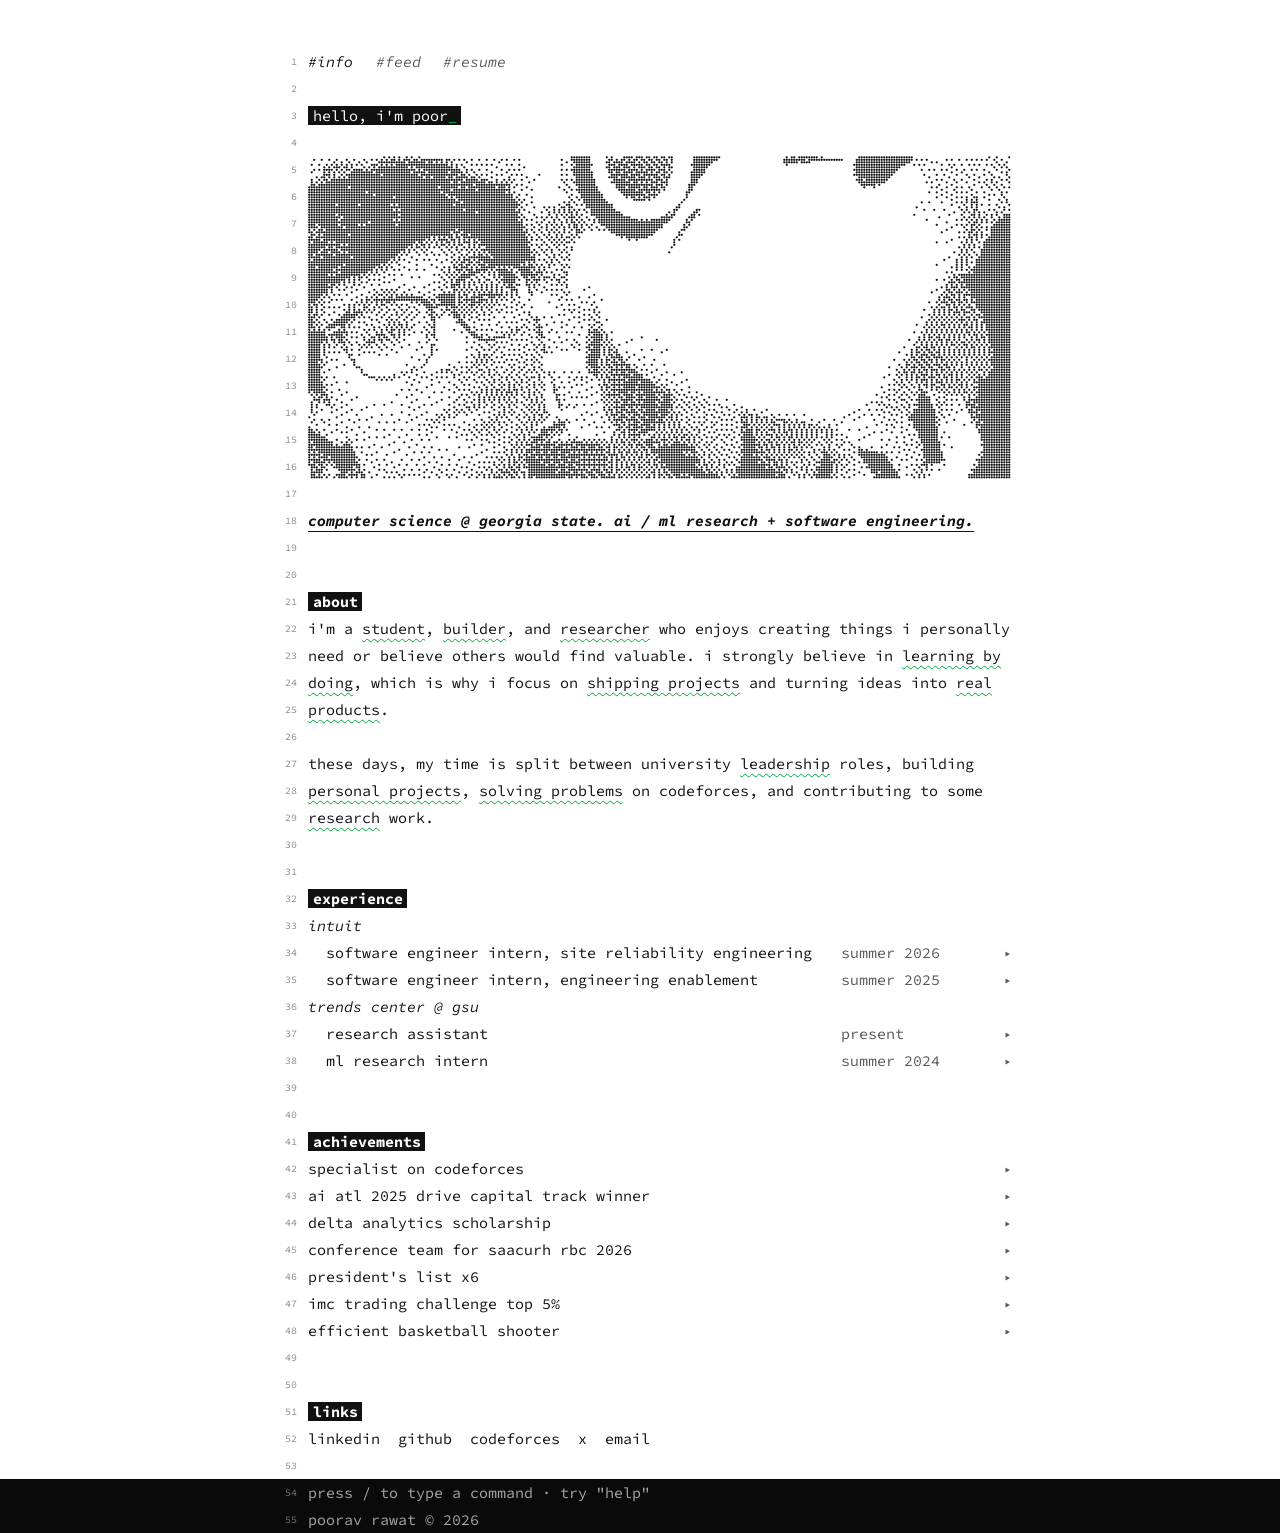
==== commit 8af202dc: "Add X profile to links Generated with [Devin](https://devin.ai)  Co-Authored-By: Devin <158243242+de" ====
--- a/public/index.html
+++ b/public/index.html
@@ -20,7 +20,7 @@
     <meta name="twitter:title" content="poorav rawat - ai/ml research and software engineering">
     <meta name="twitter:description" content="Poorav Rawat — CS student at Georgia State, exploring AI, ML research, and software engineering.">
     <meta name="twitter:image" content="https://pooravrawat.vercel.app/assets/profile.jpg">
-    <script type="application/ld+json">{"@context": "https://schema.org", "@type": "Person", "name": "Poorav Rawat", "url": "https://pooravrawat.vercel.app/", "image": "https://pooravrawat.vercel.app/assets/profile.jpg", "jobTitle": "Computer Science Student", "alumniOf": {"@type": "CollegeOrUniversity", "name": "Georgia State University"}, "sameAs": ["https://www.linkedin.com/in/pooravrawat/", "https://github.com/pooravrawat1", "https://codeforces.com/profile/prawat2", "https://devpost.com/pooravrawat1"]}</script>
+    <script type="application/ld+json">{"@context": "https://schema.org", "@type": "Person", "name": "Poorav Rawat", "url": "https://pooravrawat.vercel.app/", "image": "https://pooravrawat.vercel.app/assets/profile.jpg", "jobTitle": "Computer Science Student", "alumniOf": {"@type": "CollegeOrUniversity", "name": "Georgia State University"}, "sameAs": ["https://www.linkedin.com/in/pooravrawat/", "https://github.com/pooravrawat1", "https://codeforces.com/profile/prawat2", "https://devpost.com/pooravrawat1", "https://x.com/PooravRawat"]}</script>
 
     <!-- Fonts -->
     <link rel="preconnect" href="https://fonts.googleapis.com">
@@ -104,6 +104,7 @@
       <a href="https://www.linkedin.com/in/pooravrawat/" target="_blank" rel="noopener noreferrer">LinkedIn</a>
       <a href="https://github.com/pooravrawat1" target="_blank" rel="noopener noreferrer">GitHub</a>
       <a href="https://codeforces.com/profile/prawat2" target="_blank" rel="noopener noreferrer">Codeforces</a>
+      <a href="https://x.com/PooravRawat" target="_blank" rel="noopener noreferrer">X</a>
       <a href="mailto:pooravrawat@gmail.com">Email</a>
   </span></div>
   <div class="l pre-foot"></div>
